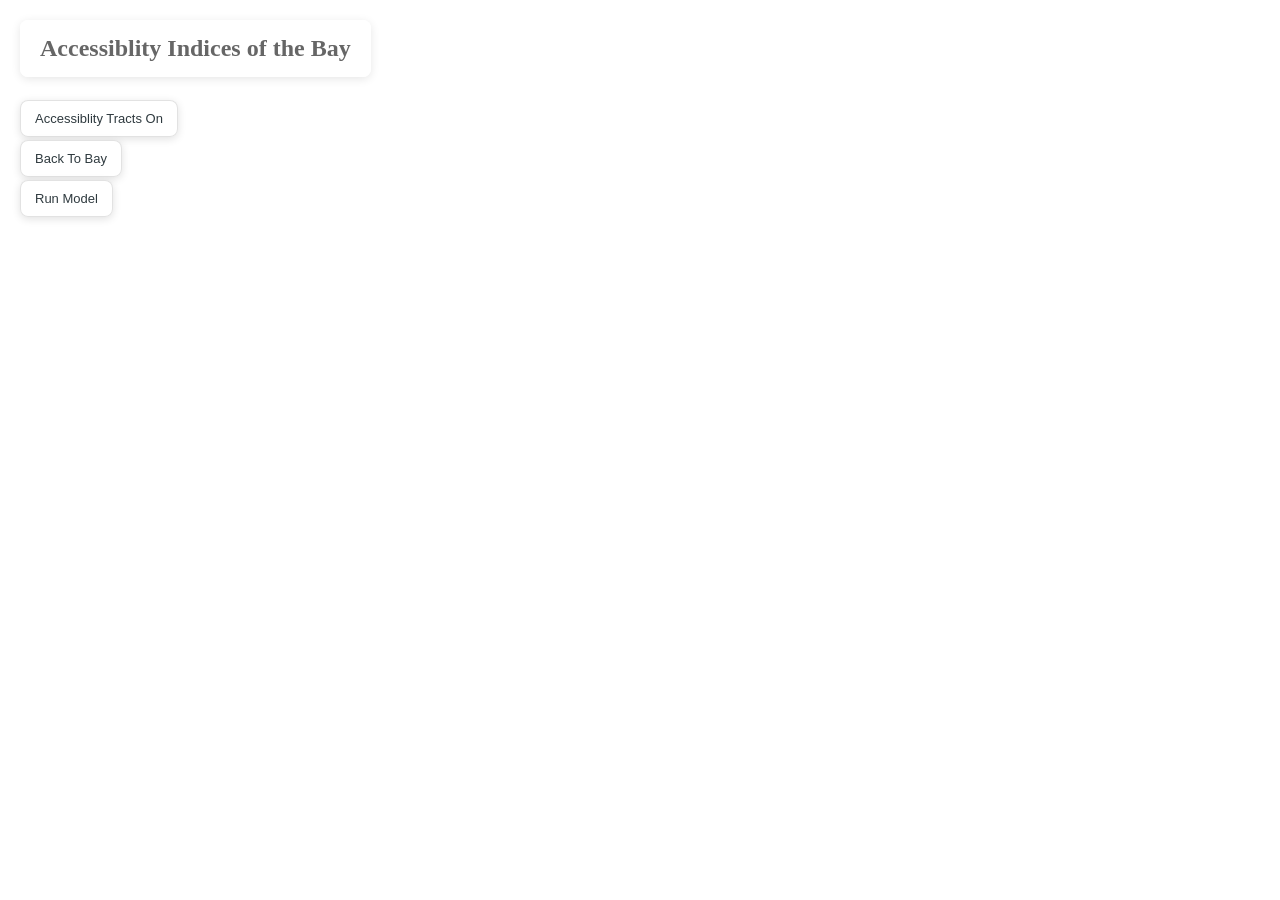
==== frontend/index.html @ 170dddcd "save work" ====
<!doctype html>
<html>
  <head>
    <meta charset="utf-8" />
    <title>Mapbox Local GeoJSON</title>
    <meta name="viewport" content="width=device-width, initial-scale=1" />

    <script src="https://api.mapbox.com/mapbox-gl-js/v3.6.0/mapbox-gl.js"></script>
    <link href="https://api.mapbox.com/mapbox-gl-js/v3.6.0/mapbox-gl.css" rel="stylesheet" />
    <link rel="stylesheet" href="./style.css?v=2" />
  </head>
  <body>
    <h1>Accessiblity Indices of the Bay</h1>
    <button id="tractToggle">Accessiblity Tracts On</button>
    <button id="resetView">Back To Bay</button>
    <button id="runModel">Run Model</button>
    <div id="map"></div>

    <script src="config.js"></script>
    <script src="script.js"></script>
  </body>
</html>
---- frontend/style.css ----
html, body {
  margin: 0;
  padding: 0;
  width: 100%;
  height: 100%;
  overflow: hidden;
}

h1 {
  position: absolute;
  top: 20px;
  left: 20px;
  z-index: 2000;
  background: rgba(255, 255, 255, 0.9);
  padding: 15px 20px;
  margin: 0;
  border-radius: 8px;
  box-shadow: 0 2px 10px rgba(0, 0, 0, 0.1);
  font-family: 'Freight family', "Times New Roman";
  font-size: 24px;
  color: #666;
}

#tractToggle {
  position: absolute;
  top: 100px;
  left: 20px;
  z-index: 1000;

  padding: 10px 14px;
  border: 1px solid rgba(60, 60, 60, 0.15);
  border-radius: 8px;
  background: rgba(255, 255, 255, 0.9);
  color: #2f3a3f;

  font-family: -apple-system, BlinkMacSystemFont, "Segoe UI", sans-serif;
  font-size: 13px;
  font-weight: 500;

  box-shadow: 0 2px 8px rgba(0, 0, 0, 0.12);
  backdrop-filter: blur(4px);
  cursor: pointer;
  transition: background 0.2s ease, transform 0.15s ease, box-shadow 0.2s ease;
}

#tractToggle:hover {
  background: rgba(255, 255, 255, 0.98);
  box-shadow: 0 4px 12px rgba(0, 0, 0, 0.16);
  transform: translateY(-1px);
}

#tractToggle:active {
  transform: translateY(0);
  box-shadow: 0 1px 4px rgba(0, 0, 0, 0.14);
}

#resetView {
  position: absolute;
  top: 140px;
  left: 20px;
  z-index: 1000;

  padding: 10px 14px;
  border: 1px solid rgba(60, 60, 60, 0.15);
  border-radius: 8px;
  background: rgba(255, 255, 255, 0.9);
  color: #2f3a3f;

  font-family: -apple-system, BlinkMacSystemFont, "Segoe UI", sans-serif;
  font-size: 13px;
  font-weight: 500;

  box-shadow: 0 2px 8px rgba(0, 0, 0, 0.12);
  backdrop-filter: blur(4px);
  cursor: pointer;
  transition: background 0.2s ease, transform 0.15s ease, box-shadow 0.2s ease;
}

#resetView:hover {
  background: rgba(255, 255, 255, 1);
  transform: translateY(-1px);
}

#resetView:active {
  transform: scale(0.98);
}

#runModel {
  position: absolute;
  top: 180px;
  left: 20px;
  z-index: 1000;

  padding: 10px 14px;
  border: 1px solid rgba(60, 60, 60, 0.15);
  border-radius: 8px;
  background: rgba(255, 255, 255, 0.9);
  color: #2f3a3f;

  font-family: -apple-system, BlinkMacSystemFont, "Segoe UI", sans-serif;
  font-size: 13px;
  font-weight: 500;

  box-shadow: 0 2px 8px rgba(0, 0, 0, 0.12);
  backdrop-filter: blur(4px);
  cursor: pointer;
  transition: background 0.2s ease, transform 0.15s ease, box-shadow 0.2s ease;
}

#runModel:hover {
  background: rgba(255, 255, 255, 1);
  transform: translateY(-1px);
}

#runModel:active {
  transform: scale(0.98);
}

#metrics {
  margin-top: 12px;
  font-size: 13px;
  color: #555;
}

#map {
  position: absolute;
  inset: 0;
  z-index: 1;
}

#legend {
  position: absolute;
  bottom: 80px;
  left: 10px;
  z-index: 1000;
  background: rgba(255, 255, 255, 0.9);
  padding: 10px 12px;
  border-radius: 10px;
  border: 1px solid #ccc;
  font-family: "Quicksand", sans-serif;
  font-size: 12px;
  color: #333;
  box-shadow: 0 2px 8px rgba(0,0,0,0.15);
  max-width: 200px;
}

.legend-title {
  font-weight: 600;
  margin-bottom: 6px;
  color: #65210c; 
}

.legend-item {
  display: flex;
  align-items: center;
  margin: 3px 0;
}

.legend-label {
  margin-left: 6px;
}


.legend-circle {
  width: 12px;
  height: 12px;
  border-radius: 50%;
  border: 2px solid #ffffff;
  box-sizing: border-box;
}

.legend-start-end {
  background-color: #872d11; /* Start and End */
}

.legend-main-stop {
  background-color: #1a2358; /* Main Stop */
}

.legend-small-stop {
  background-color: #5d67a1;
}

.legend-icon {
  width: 16px;      /* adjust size as you like */
  height: 16px;
  margin-right: 6px;
  object-fit: contain;
}


/* Route line item */

.legend-line {
  width: 22px;
  height: 0;
  border-top: 4px solid #872d11; /* same as route line */
  box-shadow: 0 0 4px rgba(243, 194, 165, 0.8); /* hint of glow */
}
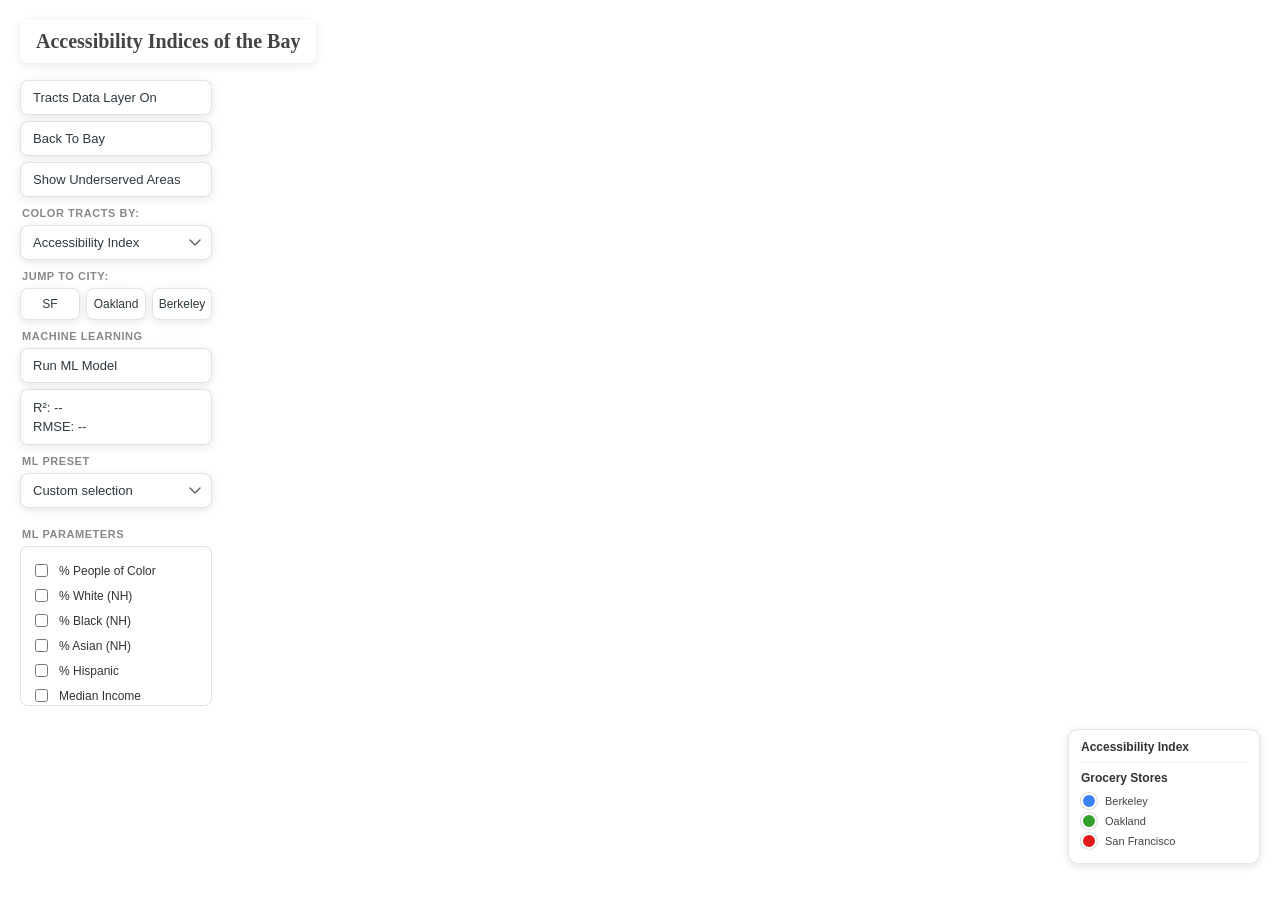
==== commit c5f35cad: "Prepare app for deployment" ====
--- a/frontend/index.html
+++ b/frontend/index.html
@@ -2,21 +2,124 @@
 <html>
   <head>
     <meta charset="utf-8" />
-    <title>Mapbox Local GeoJSON</title>
+    <title>Grocery Accessibility — Bay Area</title>
     <meta name="viewport" content="width=device-width, initial-scale=1" />
 
     <script src="https://api.mapbox.com/mapbox-gl-js/v3.6.0/mapbox-gl.js"></script>
     <link href="https://api.mapbox.com/mapbox-gl-js/v3.6.0/mapbox-gl.css" rel="stylesheet" />
-    <link rel="stylesheet" href="./style.css?v=2" />
+    <link rel="stylesheet" href="./style.css">
   </head>
   <body>
-    <h1>Accessiblity Indices of the Bay</h1>
-    <button id="tractToggle">Accessiblity Tracts On</button>
-    <button id="resetView">Back To Bay</button>
-    <button id="runModel">Run Model</button>
+    <h1>Accessibility Indices of the Bay</h1>
+
+    <div id="controls">
+      <button id="tractToggle">Tracts Data Layer On</button>
+      <button id="resetView">Back To Bay</button>
+      <button id="underservedToggle">Show Underserved Areas</button>
+
+      <div class="control-label">Color tracts by:</div>
+      <select id="layerSelect">
+
+        <optgroup label="Accessibility">
+          <option value="accessibility">Accessibility Index</option>
+          <option value="underserved">Underserved Classification</option>
+        </optgroup>
+        <optgroup label="Race &amp; Ethnicity">
+          <option value="pct_poc">% People of Color</option>
+          <option value="pct_white_nh">% White (Non-Hispanic)</option>
+          <option value="pct_black_nh">% Black (Non-Hispanic)</option>
+          <option value="pct_asian_nh">% Asian (Non-Hispanic)</option>
+          <option value="pct_hispanic">% Hispanic</option>
+        </optgroup>
+        <optgroup label="Socioeconomic">
+          <option value="median_income">Median Income</option>
+          <option value="homeownership">Homeownership Rate</option>
+          <option value="median_home_value">Median Home Value</option>
+          <option value="pop_density">Population Density</option>
+        </optgroup>
+      </select>
+
+      <div class="control-label">Jump to city:</div>
+      <div id="cityButtons">
+        <button class="city-btn" data-city="sf">SF</button>
+        <button class="city-btn" data-city="oakland">Oakland</button>
+        <button class="city-btn" data-city="berkeley">Berkeley</button>
+      </div>
+
+      <div class="control-label">Machine learning</div>
+      <button id="runModel">Run ML Model</button>
+
+      <div id="mlMetrics">
+        <div id="r2Value">R²: --</div>
+        <div id="rmseValue">RMSE: --</div>
+      </div>
+
+      <div class="control-label">ML preset</div>
+      <select id="mlPreset">
+        <option value="">Custom selection</option>
+        <option value="demographics">Demographics only</option>
+        <option value="socioeconomic">Socioeconomic only</option>
+        <option value="housing">Housing only</option>
+        <option value="all">All variables</option>
+      </select>
+
+      <div class="control-label">ML parameters</div>
+      <div id="featureList">
+        <label><input type="checkbox" class="ml-feature" value="pct_poc"> % People of Color</label>
+        <label><input type="checkbox" class="ml-feature" value="pct_white_nh"> % White (NH)</label>
+        <label><input type="checkbox" class="ml-feature" value="pct_black_nh"> % Black (NH)</label>
+        <label><input type="checkbox" class="ml-feature" value="pct_asian_nh"> % Asian (NH)</label>
+        <label><input type="checkbox" class="ml-feature" value="pct_hispanic"> % Hispanic</label>
+        <label><input type="checkbox" class="ml-feature" value="median_income"> Median Income</label>
+        <label><input type="checkbox" class="ml-feature" value="median_home_value"> Median Home Value</label>
+        <label><input type="checkbox" class="ml-feature" value="homeownership_rate"> Homeownership Rate</label>
+        <label><input type="checkbox" class="ml-feature" value="pop_density"> Population Density</label>
+        <label><input type="checkbox" class="ml-feature" value="total_pop"> Total Population</label>
+        <label><input type="checkbox" class="ml-feature" value="white_nh"> White NH</label>
+        <label><input type="checkbox" class="ml-feature" value="black_nh"> Black NH</label>
+        <label><input type="checkbox" class="ml-feature" value="asian_nh"> Asian NH</label>
+        <label><input type="checkbox" class="ml-feature" value="hispanic"> Hispanic</label>
+        <label><input type="checkbox" class="ml-feature" value="housing_units_total"> Housing Units</label>
+        <label><input type="checkbox" class="ml-feature" value="owner_occupied"> Owner Occupied</label>
+        <label><input type="checkbox" class="ml-feature" value="renter_occupied"> Renter Occupied</label>
+        <label><input type="checkbox" class="ml-feature" value="area_sq_miles"> Area (sq miles)</label>
+        <label><input type="checkbox" class="ml-feature" value="group_0_17"> Age 0–17</label>
+        <label><input type="checkbox" class="ml-feature" value="group_18_34"> Age 18–34</label>
+        <label><input type="checkbox" class="ml-feature" value="group_35_49"> Age 35–49</label>
+        <label><input type="checkbox" class="ml-feature" value="group_50_up"> Age 50+</label>
+        <label><input type="checkbox" class="ml-feature" value="below_high_school"> Below High School</label>
+        <label><input type="checkbox" class="ml-feature" value="high_school_grad"> High School Grad</label>
+        <label><input type="checkbox" class="ml-feature" value="some_college_assoc"> Some College / Assoc</label>
+        <label><input type="checkbox" class="ml-feature" value="bachelors_plus"> Bachelors+</label>
+      </div>
+    </div>
+
+    <div id="legend">
+      <div class="legend-title" id="legend-title">Accessibility Index</div>
+      <div id="legend-items"></div>
+      <div class="legend-divider"></div>
+      <div class="legend-title">Grocery Stores</div>
+      <div class="legend-item">
+        <div class="legend-dot" style="background:#3b82f6"></div>
+        <span class="legend-label">Berkeley</span>
+      </div>
+      <div class="legend-item">
+        <div class="legend-dot" style="background:#33a02c"></div>
+        <span class="legend-label">Oakland</span>
+      </div>
+      <div class="legend-item">
+        <div class="legend-dot" style="background:#e31a1c"></div>
+        <span class="legend-label">San Francisco</span>
+      </div>
+    </div>
+
+    <div id="info-panel" class="hidden">
+      <button id="panel-close">✕</button>
+      <div id="panel-content"></div>
+    </div>
+
     <div id="map"></div>
-
     <script src="config.js"></script>
     <script src="script.js"></script>
   </body>
-</html>+</html>
--- a/frontend/style.css
+++ b/frontend/style.css
@@ -4,197 +4,342 @@
   width: 100%;
   height: 100%;
   overflow: hidden;
-}
-
+  font-family: -apple-system, BlinkMacSystemFont, "Segoe UI", sans-serif;
+}
+
+#map {
+  position: absolute;
+  inset: 0;
+}
+
+/* ── Title ──────────────────────────────────────────────────────────────────── */
 h1 {
   position: absolute;
   top: 20px;
   left: 20px;
-  z-index: 2000;
-  background: rgba(255, 255, 255, 0.9);
-  padding: 15px 20px;
+  z-index: 1000;
+  background: rgba(255, 255, 255, 0.92);
+  padding: 10px 16px;
   margin: 0;
   border-radius: 8px;
   box-shadow: 0 2px 10px rgba(0, 0, 0, 0.1);
-  font-family: 'Freight family', "Times New Roman";
-  font-size: 24px;
-  color: #666;
-}
-
-#tractToggle {
-  position: absolute;
-  top: 100px;
+  font-family: "Times New Roman", serif;
+  font-size: 20px;
+  color: #444;
+}
+
+/* ── Controls panel ─────────────────────────────────────────────────────────── */
+#controls {
+  position: absolute;
+  top: 80px;
   left: 20px;
   z-index: 1000;
-
-  padding: 10px 14px;
+  display: flex;
+  flex-direction: column;
+  gap: 6px;
+  width: 192px;
+}
+
+/* shared button base */
+#controls button,
+#controls select {
+  width: 100%;
+  padding: 9px 12px;
   border: 1px solid rgba(60, 60, 60, 0.15);
   border-radius: 8px;
-  background: rgba(255, 255, 255, 0.9);
+  background: rgba(255, 255, 255, 0.92);
   color: #2f3a3f;
-
-  font-family: -apple-system, BlinkMacSystemFont, "Segoe UI", sans-serif;
+  font-family: inherit;
   font-size: 13px;
   font-weight: 500;
-
-  box-shadow: 0 2px 8px rgba(0, 0, 0, 0.12);
+  box-shadow: 0 2px 8px rgba(0, 0, 0, 0.1);
   backdrop-filter: blur(4px);
   cursor: pointer;
-  transition: background 0.2s ease, transform 0.15s ease, box-shadow 0.2s ease;
-}
-
-#tractToggle:hover {
-  background: rgba(255, 255, 255, 0.98);
-  box-shadow: 0 4px 12px rgba(0, 0, 0, 0.16);
+  text-align: left;
+  transition: background 0.15s ease, box-shadow 0.15s ease, transform 0.1s ease;
+  box-sizing: border-box;
+}
+
+#controls button:hover {
+  background: rgba(255, 255, 255, 1);
+  box-shadow: 0 4px 12px rgba(0, 0, 0, 0.14);
   transform: translateY(-1px);
 }
 
-#tractToggle:active {
+#controls button:active {
   transform: translateY(0);
-  box-shadow: 0 1px 4px rgba(0, 0, 0, 0.14);
-}
-
-#resetView {
-  position: absolute;
-  top: 140px;
-  left: 20px;
+  box-shadow: 0 1px 4px rgba(0, 0, 0, 0.12);
+}
+
+/* underserved toggle active state */
+#underservedToggle.active {
+  background: #e74c3c;
+  color: #fff;
+  border-color: #c0392b;
+}
+
+#underservedToggle.active:hover {
+  background: #c0392b;
+}
+
+/* select */
+#controls select {
+  appearance: none;
+  -webkit-appearance: none;
+  background-image: url("data:image/svg+xml,%3Csvg xmlns='http://www.w3.org/2000/svg' width='12' height='8' viewBox='0 0 12 8'%3E%3Cpath d='M1 1l5 5 5-5' stroke='%23666' stroke-width='1.5' fill='none' stroke-linecap='round'/%3E%3C/svg%3E");
+  background-repeat: no-repeat;
+  background-position: right 10px center;
+  padding-right: 28px;
+  cursor: pointer;
+}
+
+.control-label {
+  font-size: 11px;
+  font-weight: 600;
+  color: #888;
+  text-transform: uppercase;
+  letter-spacing: 0.05em;
+  padding: 4px 2px 0;
+}
+
+/* city buttons row */
+#cityButtons {
+  display: flex;
+  gap: 6px;
+}
+
+.city-btn {
+  flex: 1;
+  padding: 8px 4px !important;
+  text-align: center !important;
+  font-size: 12px !important;
+}
+
+/* ── Legend ─────────────────────────────────────────────────────────────────── */
+#legend {
+  position: absolute;
+  bottom: 36px;
+  right: 20px;
+  left: auto;
   z-index: 1000;
-
-  padding: 10px 14px;
-  border: 1px solid rgba(60, 60, 60, 0.15);
-  border-radius: 8px;
-  background: rgba(255, 255, 255, 0.9);
-  color: #2f3a3f;
-
-  font-family: -apple-system, BlinkMacSystemFont, "Segoe UI", sans-serif;
-  font-size: 13px;
-  font-weight: 500;
-
-  box-shadow: 0 2px 8px rgba(0, 0, 0, 0.12);
-  backdrop-filter: blur(4px);
-  cursor: pointer;
-  transition: background 0.2s ease, transform 0.15s ease, box-shadow 0.2s ease;
-}
-
-#resetView:hover {
-  background: rgba(255, 255, 255, 1);
-  transform: translateY(-1px);
-}
-
-#resetView:active {
-  transform: scale(0.98);
-}
-
-#runModel {
-  position: absolute;
-  top: 180px;
-  left: 20px;
-  z-index: 1000;
-
-  padding: 10px 14px;
-  border: 1px solid rgba(60, 60, 60, 0.15);
-  border-radius: 8px;
-  background: rgba(255, 255, 255, 0.9);
-  color: #2f3a3f;
-
-  font-family: -apple-system, BlinkMacSystemFont, "Segoe UI", sans-serif;
-  font-size: 13px;
-  font-weight: 500;
-
-  box-shadow: 0 2px 8px rgba(0, 0, 0, 0.12);
-  backdrop-filter: blur(4px);
-  cursor: pointer;
-  transition: background 0.2s ease, transform 0.15s ease, box-shadow 0.2s ease;
-}
-
-#runModel:hover {
-  background: rgba(255, 255, 255, 1);
-  transform: translateY(-1px);
-}
-
-#runModel:active {
-  transform: scale(0.98);
-}
-
-#metrics {
-  margin-top: 12px;
-  font-size: 13px;
-  color: #555;
-}
-
-#map {
-  position: absolute;
-  inset: 0;
-  z-index: 1;
-}
-
-#legend {
-  position: absolute;
-  bottom: 80px;
-  left: 10px;
-  z-index: 1000;
-  background: rgba(255, 255, 255, 0.9);
+  background: rgba(255, 255, 255, 0.92);
   padding: 10px 12px;
   border-radius: 10px;
-  border: 1px solid #ccc;
-  font-family: "Quicksand", sans-serif;
-  font-size: 12px;
-  color: #333;
-  box-shadow: 0 2px 8px rgba(0,0,0,0.15);
-  max-width: 200px;
+  border: 1px solid rgba(0,0,0,0.1);
+  font-size: 12px;
+  color: #333;
+  box-shadow: 0 2px 8px rgba(0,0,0,0.12);
+  min-width: 192px;
+  max-width: 220px;
+  box-sizing: border-box;
 }
 
 .legend-title {
-  font-weight: 600;
-  margin-bottom: 6px;
-  color: #65210c; 
-}
-
+  font-weight: 700;
+  font-size: 12px;
+  margin-bottom: 8px;
+  color: #333;
+}
+
+/* continuous gradient legend */
+.legend-gradient {
+  height: 12px;
+  border-radius: 4px;
+  width: 100%;
+  margin-bottom: 4px;
+}
+
+.legend-gradient-labels {
+  display: flex;
+  justify-content: space-between;
+  font-size: 11px;
+  color: #666;
+}
+
+/* categorical legend */
 .legend-item {
   display: flex;
   align-items: center;
-  margin: 3px 0;
+  margin: 4px 0;
+  gap: 8px;
+}
+
+.legend-swatch {
+  width: 14px;
+  height: 14px;
+  border-radius: 3px;
+  flex-shrink: 0;
+  border: 1px solid rgba(0,0,0,0.1);
 }
 
 .legend-label {
-  margin-left: 6px;
-}
-
-
-.legend-circle {
+  font-size: 11px;
+  color: #444;
+}
+
+.legend-dot {
   width: 12px;
   height: 12px;
   border-radius: 50%;
-  border: 2px solid #ffffff;
+  flex-shrink: 0;
+  border: 2px solid #fff;
+  box-shadow: 0 0 0 1px rgba(0,0,0,0.15);
+}
+
+.legend-divider {
+  border: none;
+  border-top: 1px solid #eee;
+  margin: 8px 0;
+}
+
+/* ── Info panel ─────────────────────────────────────────────────────────────── */
+#info-panel {
+  position: absolute;
+  top: 20px;
+  right: 20px;
+  z-index: 1000;
+  width: 280px;
+  max-height: calc(100vh - 60px);
+  overflow-y: auto;
+  background: rgba(255, 255, 255, 0.97);
+  border-radius: 12px;
+  box-shadow: 0 4px 20px rgba(0, 0, 0, 0.15);
+  padding: 16px;
   box-sizing: border-box;
 }
 
-.legend-start-end {
-  background-color: #872d11; /* Start and End */
-}
-
-.legend-main-stop {
-  background-color: #1a2358; /* Main Stop */
-}
-
-.legend-small-stop {
-  background-color: #5d67a1;
-}
-
-.legend-icon {
-  width: 16px;      /* adjust size as you like */
-  height: 16px;
-  margin-right: 6px;
-  object-fit: contain;
-}
-
-
-/* Route line item */
-
-.legend-line {
-  width: 22px;
-  height: 0;
-  border-top: 4px solid #872d11; /* same as route line */
-  box-shadow: 0 0 4px rgba(243, 194, 165, 0.8); /* hint of glow */
-}
-
+#info-panel.hidden {
+  display: none;
+}
+
+#panel-close {
+  position: absolute;
+  top: 10px;
+  right: 10px;
+  background: none;
+  border: none;
+  font-size: 16px;
+  color: #999;
+  cursor: pointer;
+  padding: 2px 6px;
+  border-radius: 4px;
+  line-height: 1;
+}
+
+#panel-close:hover {
+  background: #f0f0f0;
+  color: #333;
+}
+
+.panel-title {
+  font-size: 15px;
+  font-weight: 700;
+  color: #1a1a1a;
+  margin-bottom: 4px;
+  padding-right: 24px;
+  line-height: 1.3;
+}
+
+.panel-meta {
+  font-size: 12px;
+  color: #777;
+  margin-bottom: 4px;
+}
+
+.panel-divider {
+  border: none;
+  border-top: 1px solid #eee;
+  margin: 10px 0;
+}
+
+.panel-section-label {
+  font-size: 10px;
+  font-weight: 700;
+  text-transform: uppercase;
+  letter-spacing: 0.06em;
+  color: #aaa;
+  margin-bottom: 6px;
+}
+
+.panel-row {
+  display: flex;
+  justify-content: space-between;
+  align-items: baseline;
+  gap: 8px;
+  font-size: 13px;
+  margin-bottom: 5px;
+  color: #333;
+}
+
+.panel-key {
+  color: #777;
+  flex-shrink: 0;
+  font-size: 12px;
+}
+
+.panel-badge-row {
+  margin-top: 2px;
+  margin-bottom: 4px;
+}
+
+.badge {
+  display: inline-block;
+  padding: 3px 10px;
+  border-radius: 12px;
+  font-size: 12px;
+  font-weight: 600;
+}
+
+.badge-under {
+  background: #fde8e8;
+  color: #c0392b;
+}
+
+.badge-over {
+  background: #e8f5e9;
+  color: #27ae60;
+}
+
+/* ── ML panel ─────────────────────────────────────────────────────────────── */
+#mlMetrics {
+  background: rgba(255, 255, 255, 0.92);
+  border: 1px solid rgba(60, 60, 60, 0.15);
+  border-radius: 8px;
+  padding: 10px 12px;
+  font-size: 13px;
+  color: #2f3a3f;
+  box-shadow: 0 2px 8px rgba(0, 0, 0, 0.1);
+}
+
+#mlMetrics div + div {
+  margin-top: 4px;
+}
+
+#mlPreset {
+  width: 100%;
+  margin-bottom: 10px;
+  padding: 6px 8px;
+  border-radius: 6px;
+  border: 1px solid rgba(60,60,60,0.15);
+  background: rgba(255,255,255,0.95);
+  font-size: 13px;
+}
+
+#featureList {
+  max-height: 160px;
+  overflow-y: auto;
+  background: rgba(255, 255, 255, 0.92);
+  border: 1px solid rgba(60, 60, 60, 0.15);
+  border-radius: 8px;
+  padding: 8px 10px;
+  box-sizing: border-box;
+}
+
+#featureList label {
+  display: flex;
+  align-items: center;
+  gap: 8px;
+  font-size: 12px;
+  color: #333;
+  margin: 6px 0;
+}
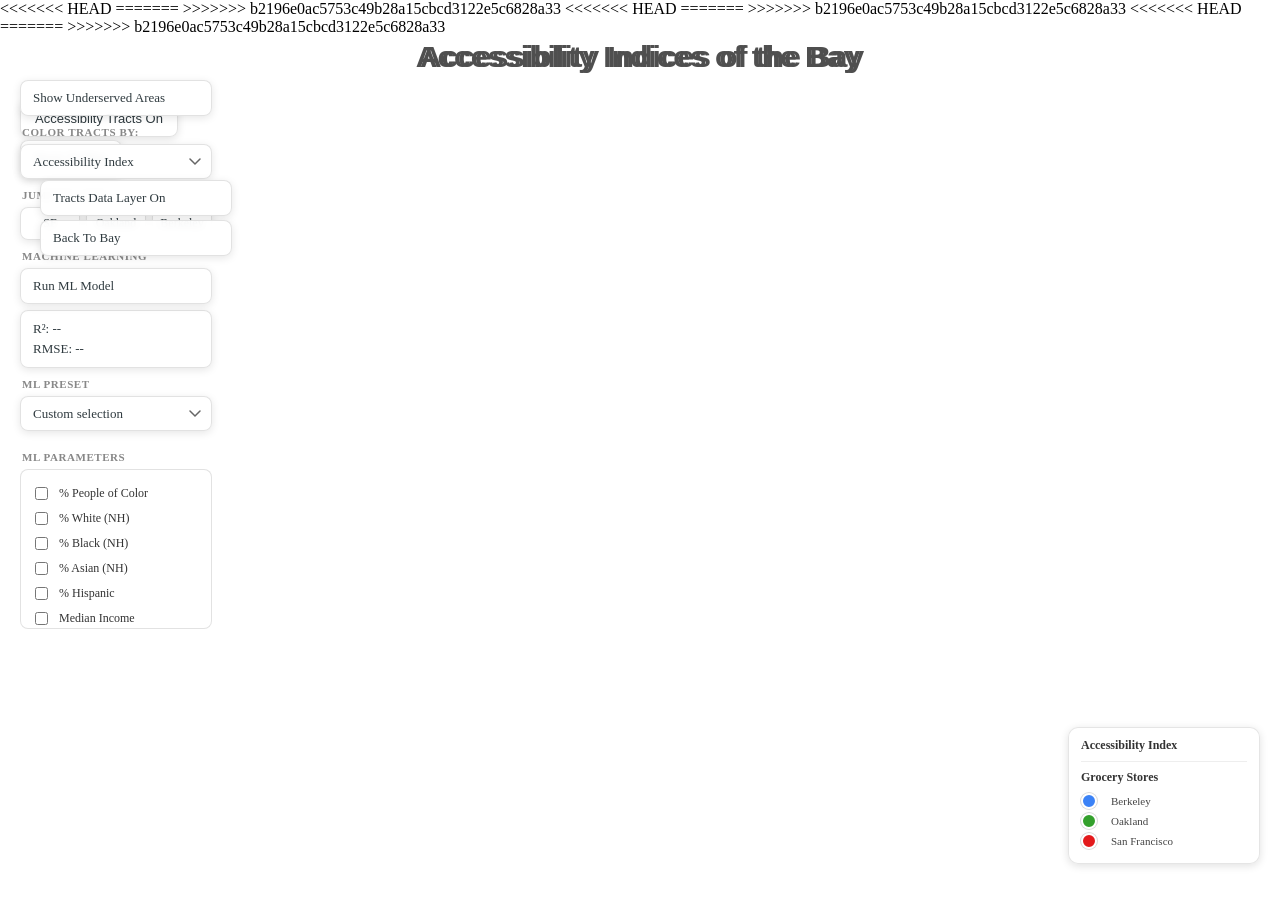
==== commit e7ed5543: "changed files" ====
--- a/frontend/index.html
+++ b/frontend/index.html
@@ -2,7 +2,11 @@
 <html>
   <head>
     <meta charset="utf-8" />
+<<<<<<< HEAD
+    <title>Mapbox Local GeoJSON</title>
+=======
     <title>Grocery Accessibility — Bay Area</title>
+>>>>>>> b2196e0ac5753c49b28a15cbcd3122e5c6828a33
     <meta name="viewport" content="width=device-width, initial-scale=1" />
 
     <script src="https://api.mapbox.com/mapbox-gl-js/v3.6.0/mapbox-gl.js"></script>
@@ -10,6 +14,11 @@
     <link rel="stylesheet" href="./style.css">
   </head>
   <body>
+<<<<<<< HEAD
+    <h1>Accessiblity Indices of the Bay</h1>
+    <button id="tractToggle">Accessiblity Tracts On</button>
+    <button id="resetView">Back To Bay</button>
+=======
     <h1>Accessibility Indices of the Bay</h1>
 
     <div id="controls">
@@ -118,8 +127,13 @@
       <div id="panel-content"></div>
     </div>
 
+>>>>>>> b2196e0ac5753c49b28a15cbcd3122e5c6828a33
     <div id="map"></div>
     <script src="config.js"></script>
     <script src="script.js"></script>
   </body>
+<<<<<<< HEAD
+</html>
+=======
 </html>
+>>>>>>> b2196e0ac5753c49b28a15cbcd3122e5c6828a33
--- a/frontend/style.css
+++ b/frontend/style.css
@@ -4,7 +4,85 @@
   width: 100%;
   height: 100%;
   overflow: hidden;
+<<<<<<< HEAD
+}
+
+h1 {
+  position: absolute;
+  top: 20px;
+  left: 50%;
+  z-index: 1000;
+  transform: translateX(-50%);
   font-family: -apple-system, BlinkMacSystemFont, "Segoe UI", sans-serif;
+  font-size: 30px;
+  color: rgb(79, 79, 79);
+}
+
+#tractToggle {
+  position: absolute;
+  top: 100px;
+  left: 20px;
+  z-index: 1000;
+
+  padding: 10px 14px;
+  border: 1px solid rgba(60, 60, 60, 0.15);
+  border-radius: 8px;
+  background: rgba(255, 255, 255, 0.9);
+  color: #2f3a3f;
+
+  font-family: -apple-system, BlinkMacSystemFont, "Segoe UI", sans-serif;
+  font-size: 13px;
+  font-weight: 500;
+
+  box-shadow: 0 2px 8px rgba(0, 0, 0, 0.12);
+  backdrop-filter: blur(4px);
+  cursor: pointer;
+  transition: background 0.2s ease, transform 0.15s ease, box-shadow 0.2s ease;
+}
+
+#tractToggle:hover {
+  background: rgba(255, 255, 255, 0.98);
+  box-shadow: 0 4px 12px rgba(0, 0, 0, 0.16);
+  transform: translateY(-1px);
+}
+
+#tractToggle:active {
+  transform: translateY(0);
+  box-shadow: 0 1px 4px rgba(0, 0, 0, 0.14);
+}
+
+#resetView {
+  position: absolute;
+  top: 140px;
+  left: 20px;
+  z-index: 1000;
+
+ padding: 10px 14px;
+  border: 1px solid rgba(60, 60, 60, 0.15);
+  border-radius: 8px;
+  background: rgba(255, 255, 255, 0.9);
+  color: #2f3a3f;
+
+  font-family: -apple-system, BlinkMacSystemFont, "Segoe UI", sans-serif;
+  font-size: 13px;
+  font-weight: 500;
+
+  box-shadow: 0 2px 8px rgba(0, 0, 0, 0.12);
+  backdrop-filter: blur(4px);
+  cursor: pointer;
+  transition: background 0.2s ease, transform 0.15s ease, box-shadow 0.2s ease;
+}
+
+#resetView:hover {
+  background: rgba(255, 255, 255, 1);
+  transform: translateY(-1px);
+}
+
+#resetView:active {
+  transform: scale(0.98);
+=======
+  font-family: -apple-system, BlinkMacSystemFont, "Segoe UI", sans-serif;
+>>>>>>> b2196e0ac5753c49b28a15cbcd3122e5c6828a33
 }
 
 #map {
@@ -12,6 +90,77 @@
   inset: 0;
 }
 
+<<<<<<< HEAD
+#legend {
+  position: absolute;
+  bottom: 80px;
+  left: 10px;
+  z-index: 1000;
+  background: rgba(255, 255, 255, 0.9);
+  padding: 10px 12px;
+  border-radius: 10px;
+  border: 1px solid #ccc;
+  font-family: "Quicksand", sans-serif;
+  font-size: 12px;
+  color: #333;
+  box-shadow: 0 2px 8px rgba(0,0,0,0.15);
+  max-width: 200px;
+}
+
+.legend-title {
+  font-weight: 600;
+  margin-bottom: 6px;
+  color: #65210c; 
+}
+
+.legend-item {
+  display: flex;
+  align-items: center;
+  margin: 3px 0;
+}
+
+.legend-label {
+  margin-left: 6px;
+}
+
+
+.legend-circle {
+  width: 12px;
+  height: 12px;
+  border-radius: 50%;
+  border: 2px solid #ffffff;
+  box-sizing: border-box;
+}
+
+.legend-start-end {
+  background-color: #872d11; /* Start and End */
+}
+
+.legend-main-stop {
+  background-color: #1a2358; /* Main Stop */
+}
+
+.legend-small-stop {
+  background-color: #5d67a1;
+}
+
+.legend-icon {
+  width: 16px;      /* adjust size as you like */
+  height: 16px;
+  margin-right: 6px;
+  object-fit: contain;
+}
+
+
+/* Route line item */
+
+.legend-line {
+  width: 22px;
+  height: 0;
+  border-top: 4px solid #872d11; /* same as route line */
+  box-shadow: 0 0 4px rgba(243, 194, 165, 0.8); /* hint of glow */
+}
+=======
 /* ── Title ──────────────────────────────────────────────────────────────────── */
 h1 {
   position: absolute;
@@ -342,4 +491,5 @@
   font-size: 12px;
   color: #333;
   margin: 6px 0;
-}+}
+>>>>>>> b2196e0ac5753c49b28a15cbcd3122e5c6828a33
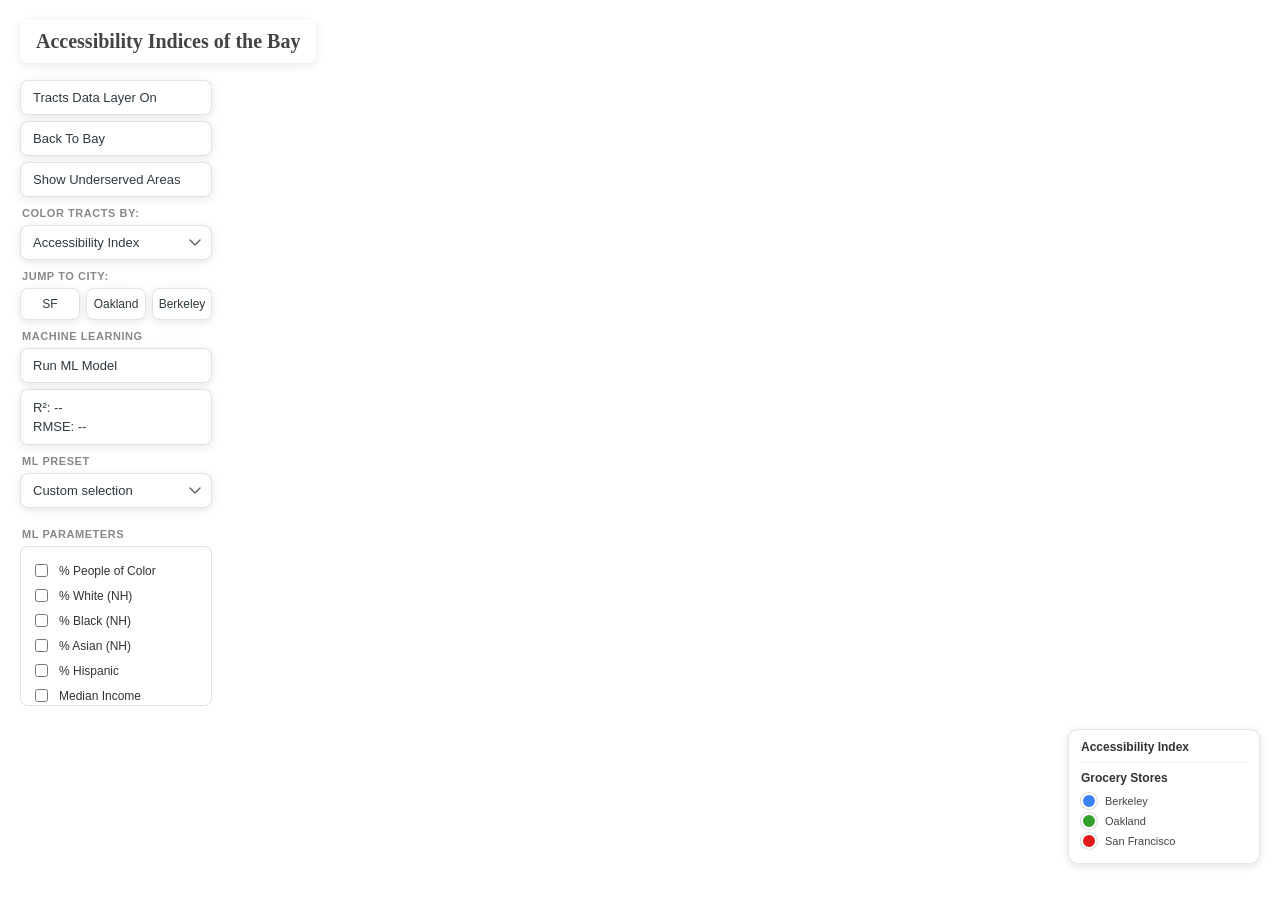
==== commit 1658a6fd: "test" ====
--- a/frontend/index.html
+++ b/frontend/index.html
@@ -2,11 +2,7 @@
 <html>
   <head>
     <meta charset="utf-8" />
-<<<<<<< HEAD
-    <title>Mapbox Local GeoJSON</title>
-=======
     <title>Grocery Accessibility — Bay Area</title>
->>>>>>> b2196e0ac5753c49b28a15cbcd3122e5c6828a33
     <meta name="viewport" content="width=device-width, initial-scale=1" />
 
     <script src="https://api.mapbox.com/mapbox-gl-js/v3.6.0/mapbox-gl.js"></script>
@@ -14,11 +10,6 @@
     <link rel="stylesheet" href="./style.css">
   </head>
   <body>
-<<<<<<< HEAD
-    <h1>Accessiblity Indices of the Bay</h1>
-    <button id="tractToggle">Accessiblity Tracts On</button>
-    <button id="resetView">Back To Bay</button>
-=======
     <h1>Accessibility Indices of the Bay</h1>
 
     <div id="controls">
@@ -127,13 +118,8 @@
       <div id="panel-content"></div>
     </div>
 
->>>>>>> b2196e0ac5753c49b28a15cbcd3122e5c6828a33
     <div id="map"></div>
     <script src="config.js"></script>
     <script src="script.js"></script>
   </body>
-<<<<<<< HEAD
-</html>
-=======
 </html>
->>>>>>> b2196e0ac5753c49b28a15cbcd3122e5c6828a33
--- a/frontend/style.css
+++ b/frontend/style.css
@@ -4,85 +4,7 @@
   width: 100%;
   height: 100%;
   overflow: hidden;
-<<<<<<< HEAD
-}
-
-h1 {
-  position: absolute;
-  top: 20px;
-  left: 50%;
-  z-index: 1000;
-  transform: translateX(-50%);
   font-family: -apple-system, BlinkMacSystemFont, "Segoe UI", sans-serif;
-  font-size: 30px;
-  color: rgb(79, 79, 79);
-}
-
-#tractToggle {
-  position: absolute;
-  top: 100px;
-  left: 20px;
-  z-index: 1000;
-
-  padding: 10px 14px;
-  border: 1px solid rgba(60, 60, 60, 0.15);
-  border-radius: 8px;
-  background: rgba(255, 255, 255, 0.9);
-  color: #2f3a3f;
-
-  font-family: -apple-system, BlinkMacSystemFont, "Segoe UI", sans-serif;
-  font-size: 13px;
-  font-weight: 500;
-
-  box-shadow: 0 2px 8px rgba(0, 0, 0, 0.12);
-  backdrop-filter: blur(4px);
-  cursor: pointer;
-  transition: background 0.2s ease, transform 0.15s ease, box-shadow 0.2s ease;
-}
-
-#tractToggle:hover {
-  background: rgba(255, 255, 255, 0.98);
-  box-shadow: 0 4px 12px rgba(0, 0, 0, 0.16);
-  transform: translateY(-1px);
-}
-
-#tractToggle:active {
-  transform: translateY(0);
-  box-shadow: 0 1px 4px rgba(0, 0, 0, 0.14);
-}
-
-#resetView {
-  position: absolute;
-  top: 140px;
-  left: 20px;
-  z-index: 1000;
-
- padding: 10px 14px;
-  border: 1px solid rgba(60, 60, 60, 0.15);
-  border-radius: 8px;
-  background: rgba(255, 255, 255, 0.9);
-  color: #2f3a3f;
-
-  font-family: -apple-system, BlinkMacSystemFont, "Segoe UI", sans-serif;
-  font-size: 13px;
-  font-weight: 500;
-
-  box-shadow: 0 2px 8px rgba(0, 0, 0, 0.12);
-  backdrop-filter: blur(4px);
-  cursor: pointer;
-  transition: background 0.2s ease, transform 0.15s ease, box-shadow 0.2s ease;
-}
-
-#resetView:hover {
-  background: rgba(255, 255, 255, 1);
-  transform: translateY(-1px);
-}
-
-#resetView:active {
-  transform: scale(0.98);
-=======
-  font-family: -apple-system, BlinkMacSystemFont, "Segoe UI", sans-serif;
->>>>>>> b2196e0ac5753c49b28a15cbcd3122e5c6828a33
 }
 
 #map {
@@ -90,77 +12,6 @@
   inset: 0;
 }
 
-<<<<<<< HEAD
-#legend {
-  position: absolute;
-  bottom: 80px;
-  left: 10px;
-  z-index: 1000;
-  background: rgba(255, 255, 255, 0.9);
-  padding: 10px 12px;
-  border-radius: 10px;
-  border: 1px solid #ccc;
-  font-family: "Quicksand", sans-serif;
-  font-size: 12px;
-  color: #333;
-  box-shadow: 0 2px 8px rgba(0,0,0,0.15);
-  max-width: 200px;
-}
-
-.legend-title {
-  font-weight: 600;
-  margin-bottom: 6px;
-  color: #65210c; 
-}
-
-.legend-item {
-  display: flex;
-  align-items: center;
-  margin: 3px 0;
-}
-
-.legend-label {
-  margin-left: 6px;
-}
-
-
-.legend-circle {
-  width: 12px;
-  height: 12px;
-  border-radius: 50%;
-  border: 2px solid #ffffff;
-  box-sizing: border-box;
-}
-
-.legend-start-end {
-  background-color: #872d11; /* Start and End */
-}
-
-.legend-main-stop {
-  background-color: #1a2358; /* Main Stop */
-}
-
-.legend-small-stop {
-  background-color: #5d67a1;
-}
-
-.legend-icon {
-  width: 16px;      /* adjust size as you like */
-  height: 16px;
-  margin-right: 6px;
-  object-fit: contain;
-}
-
-
-/* Route line item */
-
-.legend-line {
-  width: 22px;
-  height: 0;
-  border-top: 4px solid #872d11; /* same as route line */
-  box-shadow: 0 0 4px rgba(243, 194, 165, 0.8); /* hint of glow */
-}
-=======
 /* ── Title ──────────────────────────────────────────────────────────────────── */
 h1 {
   position: absolute;
@@ -491,5 +342,4 @@
   font-size: 12px;
   color: #333;
   margin: 6px 0;
-}
->>>>>>> b2196e0ac5753c49b28a15cbcd3122e5c6828a33
+}
